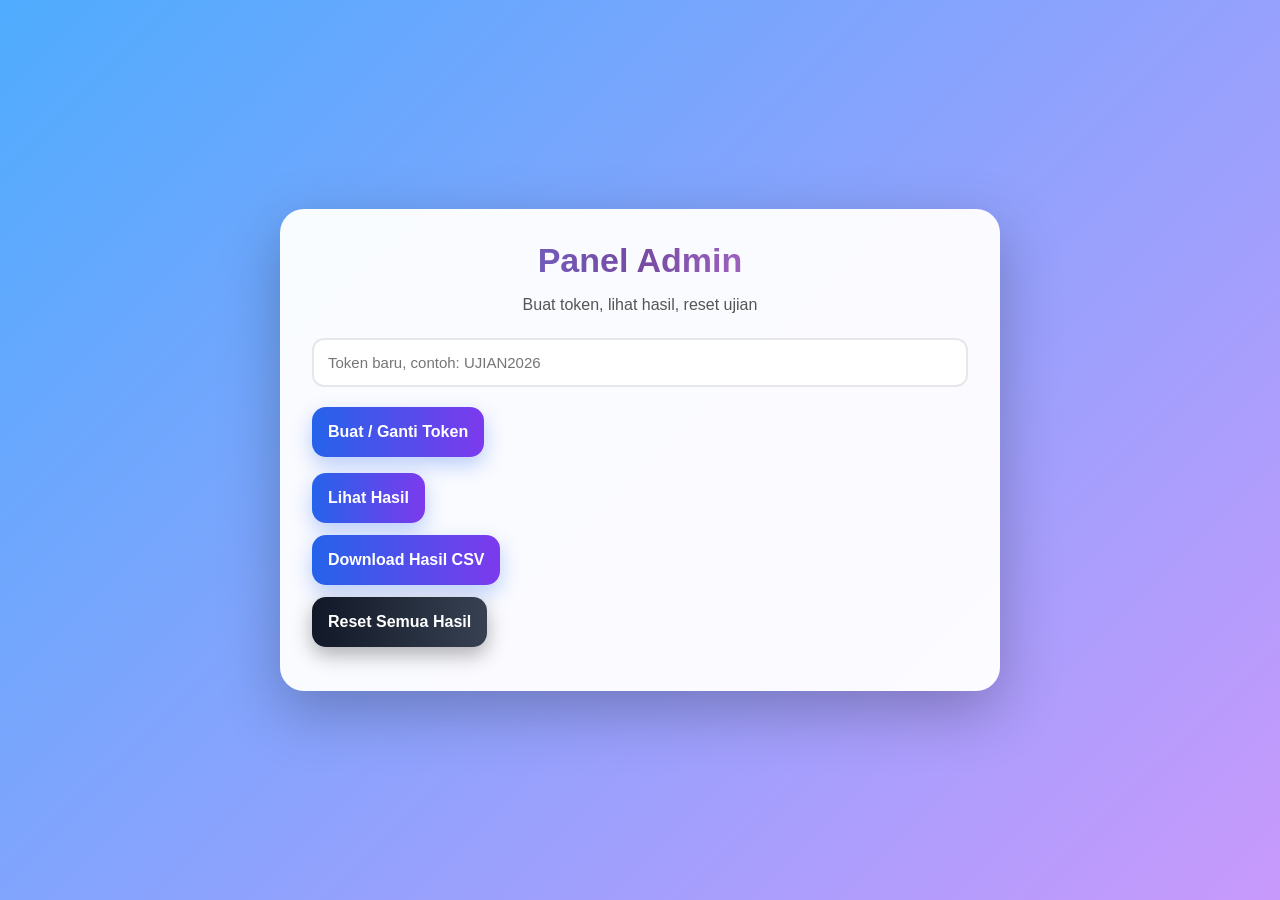
==== admin.html @ 4d9ebe3c "ujian sma 11 modern" ====
<!DOCTYPE html>
<html lang="id">
<head>
<meta charset="UTF-8">
<meta name="viewport" content="width=device-width, initial-scale=1.0">
<title>Admin Ujian</title>
<link rel="stylesheet" href="css/style.css">
</head>
<body>
<div class="container">
  <h1>Panel Admin</h1>
  <p>Buat token, lihat hasil, reset ujian</p>
  <input id="tokenBaru" placeholder="Token baru, contoh: UJIAN2026">
  <button class="btn" onclick="buatToken()">Buat / Ganti Token</button>
  <p id="infoToken"></p>
  <button class="btn" onclick="tampilHasil()">Lihat Hasil</button>
  <button class="btn" onclick="downloadCSV()">Download Hasil CSV</button>
  <button class="btn btn-admin" onclick="resetUjian()">Reset Semua Hasil</button>
  <div id="hasil"></div>
</div>
<script src="js/admin.js"></script>
</body>
</html>
---- css/style.css ----
* { box-sizing: border-box; font-family: 'Segoe UI', Arial, sans-serif; }
body { 
  margin: 0; min-height: 100vh;
  background: linear-gradient(-45deg, #667eea, #764ba2, #f093fb, #4facfe);
  background-size: 400% 400%;
  animation: gradasi 12s ease infinite;
  display: flex; align-items: center; justify-content: center; padding: 20px;
}
@keyframes gradasi {
  0% { background-position: 0% 50%; }
  50% { background-position: 100% 50%; }
  100% { background-position: 0% 50%; }
}
.container { 
  width: 100%; max-width: 720px; 
  background: rgba(255,255,255,0.96); 
  padding: 32px; border-radius: 24px; 
  box-shadow: 0 20px 60px rgba(0,0,0,0.25);
  animation: naik 0.7s cubic-bezier(.2,.8,.2,1);
  position: relative; overflow: hidden;
}
@keyframes naik { from { opacity: 0; transform: translateY(30px) scale(.97); } to { opacity: 1; transform: translateY(0) scale(1); } }
h1 { text-align: center; font-size: 34px; background: linear-gradient(90deg, #667eea, #764ba2, #f093fb); -webkit-background-clip: text; -webkit-text-fill-color: transparent; margin: 0 0 8px; animation: goyang 3s ease infinite; }
@keyframes goyang { 0%,100% { transform: rotate(-1deg); } 50% { transform: rotate(1deg); } }
p { color: #555; text-align: center; }
.btn { display: block; text-align: center; padding: 16px; background: linear-gradient(90deg, #2563eb, #7c3aed); color: #fff; text-decoration: none; border: none; border-radius: 14px; margin: 12px 0; font-weight: bold; font-size: 16px; cursor: pointer; transition: all .3s ease; box-shadow: 0 8px 20px rgba(37,99,235,.3); }
.btn:hover { transform: translateY(-3px) scale(1.02); box-shadow: 0 14px 35px rgba(37,99,235,.45); }
.btn:active { transform: scale(.97); }
.btn-admin { background: linear-gradient(90deg, #111827, #374151); box-shadow: 0 8px 20px rgba(0,0,0,.3); }
input, select { width: 100%; padding: 14px; margin: 8px 0; border: 2px solid #e5e7eb; border-radius: 12px; font-size: 15px; transition: all .3s; }
input:focus, select:focus { outline: none; border-color: #7c3aed; box-shadow: 0 0 0 4px rgba(124,58,237,.15); transform: scale(1.01); }
.soal-box { background: linear-gradient(135deg, #f8fafc, #eef2ff); padding: 20px; border-radius: 16px; margin: 16px 0; border: 1px solid #e0e7ff; animation: fadeIn .5s ease; }
@keyframes fadeIn { from { opacity: 0; transform: translateX(20px); } to { opacity: 1; transform: translateX(0); } }
.opsi { display: block; padding: 14px; margin: 8px 0; background: #fff; border: 2px solid #e5e7eb; border-radius: 12px; cursor: pointer; transition: all .25s ease; }
.opsi:hover { background: #eef2ff; border-color: #7c3aed; transform: translateX(6px); }
.opsi.pilih { background: linear-gradient(90deg, #7c3aed, #2563eb); color: #fff; border-color: #7c3aed; transform: scale(1.02); box-shadow: 0 8px 20px rgba(124,58,237,.3); }
.opsi input { width: auto; margin-right: 8px; }
#timer { font-size: 30px; font-weight: bold; color: #dc2626; text-align: center; background: #fee2e2; padding: 12px; border-radius: 14px; animation: denyut 1s ease infinite; }
@keyframes denyut { 0%,100% { transform: scale(1); } 50% { transform: scale(1.03); } }
#timer.mauHabis { background: #dc2626; color: #fff; animation: getar .3s ease infinite; }
@keyframes getar { 0%,100% { transform: translateX(0); } 25% { transform: translateX(-3px); } 75% { transform: translateX(3px); } }
#kamera { width: 170px; height: 130px; object-fit: cover; border-radius: 16px; position: fixed; bottom: 16px; right: 16px; border: 3px solid #fff; background: #000; box-shadow: 0 10px 30px rgba(0,0,0,.4); animation: naik .7s ease; }
#progressBar { width: 100%; height: 12px; background: #e5e7eb; border-radius: 99px; overflow: hidden; margin: 10px 0; }
#progressFill { height: 100%; width: 0%; background: linear-gradient(90deg, #667eea, #f093fb); border-radius: 99px; transition: width .5s cubic-bezier(.2,.8,.2,1); }
#status, #pelanggaran { font-size: 13px; color: #666; text-align: center; }
.note { font-size: 13px; color: #888; margin-top: 16px; }
.confetti { position: fixed; width: 10px; height: 10px; top: -10px; z-index: 9999; animation: jatuh 3s linear forwards; }
@keyframes jatuh { to { transform: translateY(110vh) rotate(720deg); opacity: 0; } }
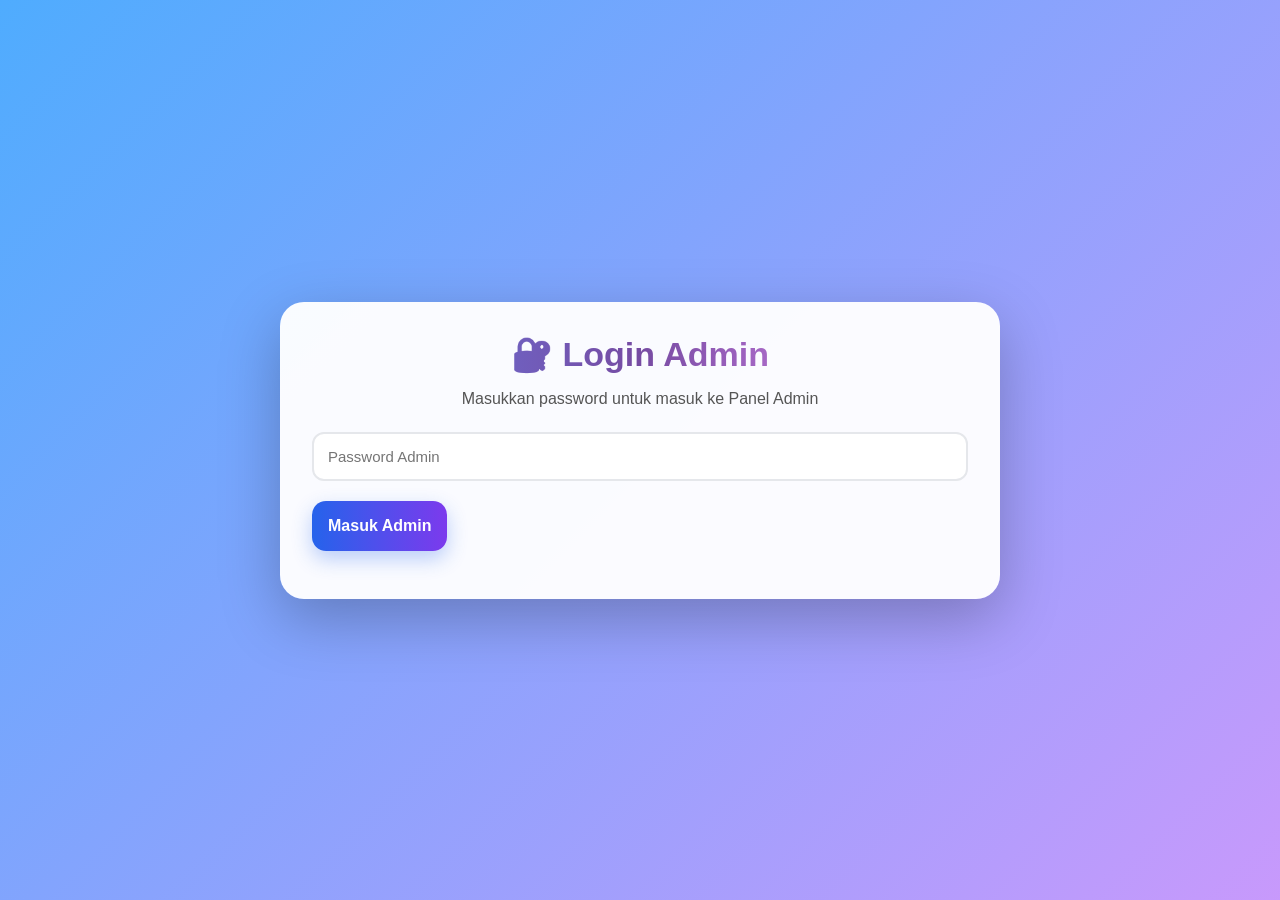
==== commit 20e7ea47: "kunci admin guru2026" ====
--- a/admin.html
+++ b/admin.html
@@ -8,16 +8,45 @@
 </head>
 <body>
 <div class="container">
-  <h1>Panel Admin</h1>
-  <p>Buat token, lihat hasil, reset ujian</p>
-  <input id="tokenBaru" placeholder="Token baru, contoh: UJIAN2026">
-  <button class="btn" onclick="buatToken()">Buat / Ganti Token</button>
-  <p id="infoToken"></p>
-  <button class="btn" onclick="tampilHasil()">Lihat Hasil</button>
-  <button class="btn" onclick="downloadCSV()">Download Hasil CSV</button>
-  <button class="btn btn-admin" onclick="resetUjian()">Reset Semua Hasil</button>
-  <div id="hasil"></div>
+
+  <!-- FORM LOGIN ADMIN -->
+  <div id="loginAdmin">
+    <h1>🔐 Login Admin</h1>
+    <p>Masukkan password untuk masuk ke Panel Admin</p>
+    <input type="password" id="passAdmin" placeholder="Password Admin">
+    <button class="btn" onclick="cekPassword()">Masuk Admin</button>
+    <p id="pesanSalah" style="color:red;"></p>
+  </div>
+
+  <!-- PANEL ADMIN - AWALNYA DISEMBUNYIKAN -->
+  <div id="panelAdmin" style="display:none;">
+    <h1>Panel Admin</h1>
+    <p>Buat token, lihat hasil, reset ujian</p>
+    <input id="tokenBaru" placeholder="Token baru, contoh: UJIAN2026">
+    <button class="btn" onclick="buatToken()">Buat / Ganti Token</button>
+    <p id="infoToken"></p>
+    <button class="btn" onclick="tampilHasil()">Lihat Hasil</button>
+    <button class="btn" onclick="downloadCSV()">Download Hasil CSV</button>
+    <button class="btn btn-admin" onclick="resetUjian()">Reset Semua Hasil</button>
+    <div id="hasil"></div>
+  </div>
+
 </div>
 <script src="js/admin.js"></script>
+<script>
+const ADMIN_PASSWORD = "guru2026";
+function cekPassword() {
+  const pass = document.getElementById("passAdmin").value;
+  if (pass === ADMIN_PASSWORD) {
+    document.getElementById("loginAdmin").style.display = "none";
+    document.getElementById("panelAdmin").style.display = "block";
+  } else {
+    document.getElementById("pesanSalah").innerText = "Password salah! Coba lagi.";
+  }
+}
+document.getElementById("passAdmin").addEventListener("keyup", function(e) {
+  if (e.key === "Enter") cekPassword();
+});
+</script>
 </body>
 </html>
